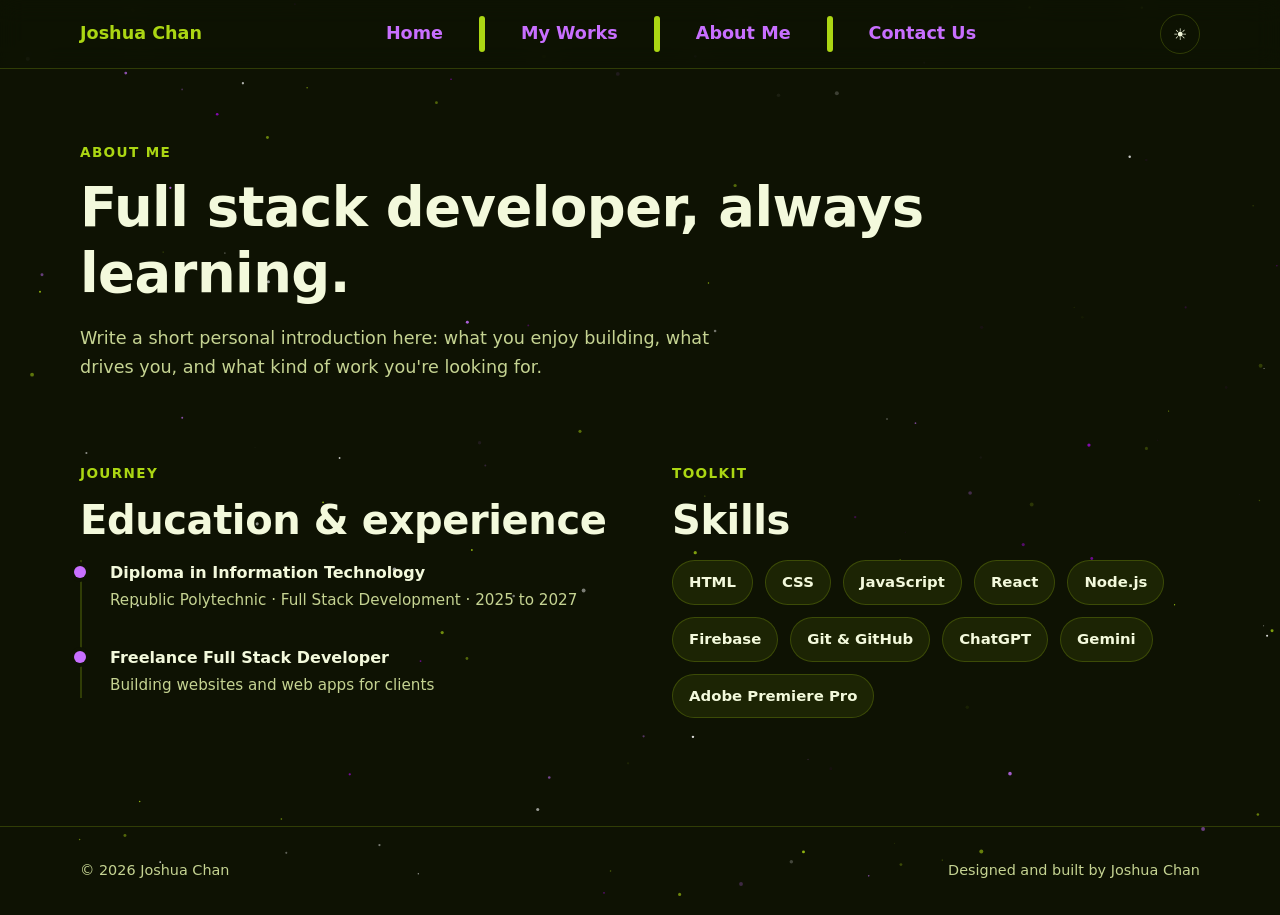
==== about.html @ 546c13e1 "2.0.0: Recreated, Shifted to multi-page layout." ====
<!DOCTYPE html>
<html lang="en">
<head>
  <meta charset="UTF-8" />
  <meta name="viewport" content="width=device-width, initial-scale=1.0" />
  <title>About Me | Joshua Chan</title>
  <link rel="stylesheet" href="styles.css" />
  <script>
    (function () {
      var t = null; try { t = localStorage.getItem("theme"); } catch (e) {}
      document.documentElement.setAttribute("data-theme", t === "light" ? "light" : "dark");
    })();
  </script>
</head>
<body data-page="about">

  <canvas id="stars" aria-hidden="true"></canvas>
  <canvas id="flame" aria-hidden="true"></canvas>

  <header class="nav">
    <div class="container nav-inner">
      <a href="index.html" class="logo">Joshua Chan</a>
      <ul class="nav-links">
        <li><a href="index.html" data-page-link="home">Home</a></li>
        <li><a href="works.html" data-page-link="works">My Works</a></li>
        <li><a href="about.html" data-page-link="about">About Me</a></li>
        <li><a href="contact.html" data-page-link="contact">Contact Us</a></li>
      </ul>
      <button class="theme-toggle" aria-label="Toggle dark mode"></button>
    </div>
  </header>

  <main>
    <!-- INTRO. Edit the heading and paragraph here. -->
    <section class="page-hero">
      <div class="container">
        <p class="eyebrow">About Me</p>
        <h1>Full stack developer, always learning.</h1>
        <p class="lead">
          Write a short personal introduction here: what you enjoy building, what drives you,
          and what kind of work you're looking for.
        </p>
      </div>
    </section>

    <section style="padding-top: 40px;">
      <div class="container two-col">
        <!-- EDUCATION AND EXPERIENCE. Copy an <li> to add an item. -->
        <div>
          <p class="eyebrow">Journey</p>
          <h2>Education & experience</h2>
          <ul class="timeline">
            <li>
              <strong>Diploma in Information Technology</strong>
              <span>Republic Polytechnic · Full Stack Development · 2025 to 2027</span>
            </li>
            <li>
              <strong>Freelance Full Stack Developer</strong>
              <span>Building websites and web apps for clients</span>
            </li>
          </ul>
        </div>

        <!-- SKILLS. Add a <span class="skill"> per skill.
             For an icon, add <img src="icons/name.svg" alt=""> inside the span. -->
        <div>
          <p class="eyebrow">Toolkit</p>
          <h2>Skills</h2>
          <div class="skills">
            <span class="skill">HTML</span>
            <span class="skill">CSS</span>
            <span class="skill">JavaScript</span>
            <span class="skill">React</span>
            <span class="skill">Node.js</span>
            <span class="skill">Firebase</span>
            <span class="skill">Git & GitHub</span>
            <span class="skill">ChatGPT</span>
            <span class="skill">Gemini</span>
            <span class="skill">Adobe Premiere Pro</span>
          </div>
        </div>
      </div>
    </section>
  </main>

  <footer>
    <div class="container">
      <span>© 2026 Joshua Chan</span>
      <span>Designed and built by Joshua Chan</span>
    </div>
  </footer>

  <script src="script.js"></script>
</body>
</html>
---- styles.css ----
/* =====================================================
   FONTS
   Put your Lagu Sans files in a folder called "fonts"
   next to this file. File names must match exactly.
   If a file is missing, the site falls back to the system font.
   ===================================================== */
@font-face {
  font-family: "Lagu Sans";
  src: url("fonts/LaguSans-Regular.ttf") format("truetype");
  font-weight: 400;
  font-display: swap;
}
@font-face {
  font-family: "Lagu Sans";
  src: url("fonts/LaguSans-SemiBold.ttf") format("truetype");
  font-weight: 600;
  font-display: swap;
}
@font-face {
  font-family: "Lagu Sans";
  src: url("fonts/LaguSans-Bold.ttf") format("truetype");
  font-weight: 700;
  font-display: swap;
}

/* =====================================================
   COLOUR PALETTE (analogous)
   Edit these to change colours across the whole site.
   ===================================================== */
:root {
  /* Raw palette */
  --lime: #ABD613;
  --olive: #7E9C0E;
  --olive-2: #60770B;
  --olive-dark: #2E3905;
  --lilac: #C86FFF;
  --purple: #9A08CE;
  --plum: #4E0468;

  /* Theme tokens (dark is the default) */
  --bg: #0E1203;
  --surface: rgba(46, 57, 5, 0.45);
  --surface-solid: #1C2404;
  --text: #F3F9DC;
  --muted: #C5D392;
  --accent: #ABD613;
  --accent-2: #C86FFF;
  --border: rgba(171, 214, 19, 0.22);
  --btn-bg: #ABD613;
  --btn-text: #0E1203;
  --nav-bg: rgba(14, 18, 3, 0.78);
  --nav-link: #C86FFF;
  --hero-a: #ABD613;
  --hero-b: #E3B8FF;
  --hero-c: #C86FFF;
  --photo-front: #2A0F38;

  /* Layout */
  --max-width: 1120px;
  --radius: 14px;
  --nav-height: 68px;
}

/* Light theme */
[data-theme="light"] {
  --bg: #F6FAE6;
  --surface: rgba(255, 255, 255, 0.7);
  --surface-solid: #FFFFFF;
  --text: #1F2704;
  --muted: #4A5A0C;
  --accent: #60770B;
  --accent-2: #9A08CE;
  --border: rgba(46, 57, 5, 0.18);
  --btn-bg: #4E0468;
  --btn-text: #FFFFFF;
  --nav-bg: rgba(246, 250, 230, 0.88);
  --nav-link: #4E0468;
  --hero-a: #7E9C0E;
  --hero-b: #4E0468;
  --hero-c: #9A08CE;
  --photo-front: #F3DCFF;
}

/* =====================================================
   BASE
   ===================================================== */
* { box-sizing: border-box; margin: 0; padding: 0; }
[hidden] { display: none !important; }

html {
  scroll-behavior: smooth;
  scroll-padding-top: calc(var(--nav-h, var(--nav-height)) + 20px);
}

body {
  font-family: "Lagu Sans", system-ui, -apple-system, "Segoe UI", sans-serif;
  font-weight: 400;
  background: var(--bg);
  color: var(--text);
  line-height: 1.65;
  font-size: 16px;
  min-height: 100vh;
  position: relative;
  /* Leaves room under the fixed nav bar. Height is set by script.js. */
  padding-top: var(--nav-h, var(--nav-height));
  transition: background 0.3s, color 0.3s;
}

img { max-width: 100%; display: block; }
a { color: inherit; }
::selection { background: var(--purple); color: #fff; }

.container {
  width: min(100% - 48px, var(--max-width));
  margin-inline: auto;
}

main { position: relative; z-index: 1; }
section { padding: 96px 0; }

h1, h2, h3 { font-weight: 700; line-height: 1.2; letter-spacing: -0.01em; }
h1 { font-size: clamp(2.3rem, 5.5vw, 3.8rem); }
h2 { font-size: clamp(1.75rem, 3.2vw, 2.5rem); margin-bottom: 16px; }
h3 { font-size: 1.25rem; font-weight: 600; }

.eyebrow {
  color: var(--accent);
  font-size: 0.85rem;
  font-weight: 600;
  text-transform: uppercase;
  letter-spacing: 0.1em;
  margin-bottom: 12px;
}

.lead {
  color: var(--muted);
  font-size: 1.1rem;
  max-width: 640px;
  margin-top: 18px;
}

/* =====================================================
   BACKGROUND CANVASES (stars and flame trail)
   ===================================================== */
#stars,
#flame {
  position: fixed;
  inset: 0;
  width: 100vw;
  height: 100vh;
  pointer-events: none;
}
#stars { z-index: 0; }
#flame { z-index: 9999; }

/* =====================================================
   NAVIGATION
   Items are separated by a divider line.
   To add a page, copy one <li> into the nav of every page.
   ===================================================== */
/* Fixed to the top so it stays in view while scrolling */
.nav {
  position: fixed;
  top: 0;
  left: 0;
  right: 0;
  z-index: 100;
  background: var(--nav-bg);
  backdrop-filter: blur(12px);
  -webkit-backdrop-filter: blur(12px);
  border-bottom: 1px solid var(--border);
}

.nav-inner {
  position: relative;
  height: var(--nav-height);
  display: flex;
  align-items: center;
  justify-content: space-between;
  gap: 16px;
}

.logo {
  font-weight: 700;
  font-size: 1.1rem;
  text-decoration: none;
  color: var(--accent);
}

.nav-links {
  display: flex;
  align-items: center;
  list-style: none;
}
.nav-links li {
  display: flex;
  align-items: center;
}
.nav-links li a {
  display: block;
  padding: 0 36px;
  text-decoration: none;
  color: var(--nav-link);
  font-weight: 600;
  font-size: 1.1rem;
  white-space: nowrap;
  transition: color 0.2s;
}
/* Lime divider bars between items */
.nav-links li + li::before {
  content: "";
  width: 6px;
  height: 36px;
  border-radius: 999px;
  background: var(--lime);
  flex-shrink: 0;
}
.nav-links li a:hover { opacity: 0.8; }

/* Current page: text breathes (gently grows and glows) */
.nav-links li a.active {
  animation: nav-breathe 2.8s ease-in-out infinite;
}
@keyframes nav-breathe {
  0%, 100% {
    transform: scale(1);
    opacity: 0.8;
    text-shadow: 0 0 0 rgba(171, 214, 19, 0);
  }
  50% {
    transform: scale(1.06);
    opacity: 1;
    text-shadow: 0 0 14px rgba(171, 214, 19, 0.75);
  }
}

.theme-toggle {
  background: none;
  border: 1px solid var(--border);
  color: var(--text);
  width: 40px;
  height: 40px;
  border-radius: 50%;
  cursor: pointer;
  font-size: 1rem;
  flex-shrink: 0;
  transition: border-color 0.2s;
}
.theme-toggle:hover { border-color: var(--accent); }

/* =====================================================
   BUTTONS
   The gradient ring plays around the edges on hover.
   ===================================================== */
.btn {
  position: relative;
  display: inline-block;
  padding: 13px 26px;
  border-radius: 999px;
  border: none;
  background: var(--btn-bg);
  color: var(--btn-text);
  font: inherit;
  font-weight: 600;
  font-size: 0.95rem;
  text-decoration: none;
  cursor: pointer;
  transition: transform 0.2s;
}
.btn:hover { transform: translateY(-1px); }

.btn::before {
  content: "";
  position: absolute;
  inset: 0;
  padding: 2px;
  border-radius: inherit;
  background: linear-gradient(90deg, var(--lime), var(--lilac), var(--purple), var(--lime));
  background-size: 200% 100%;
  -webkit-mask: linear-gradient(#000 0 0) content-box, linear-gradient(#000 0 0);
  -webkit-mask-composite: xor;
  mask-composite: exclude;
  opacity: 0;
  transition: opacity 0.3s;
  pointer-events: none;
}
.btn:hover::before {
  opacity: 1;
  animation: gradient-flow 1.6s linear infinite;
}
/* Faster gradient flow while the page is being scrolled */
.is-scrolling .btn:hover::before { animation-duration: 0.5s; }

@keyframes gradient-flow {
  to { background-position: 200% 0; }
}

.btn-outline {
  background: transparent;
  color: var(--text);
  box-shadow: inset 0 0 0 1px var(--border);
}

.btn-row {
  display: flex;
  gap: 14px;
  flex-wrap: wrap;
  margin-top: 34px;
}

/* =====================================================
   HOME PAGE HERO
   ===================================================== */
/* Homepage hero: headline on the left, identity card on the right */
.hero { padding: 72px 0 96px; }

.hero-grid {
  display: grid;
  grid-template-columns: 1fr 1fr;
  gap: 64px;
  align-items: center;
}

.hero h1 {
  font-size: clamp(2.2rem, 4.6vw, 3.6rem);
  font-weight: 700;
  line-height: 1.05;
  letter-spacing: -0.02em;
}
.hero-w1 { color: var(--hero-a); }
.hero-w2 { color: var(--hero-b); }
.hero-w3 { color: var(--hero-c); display: block; }

.hero .btn-row { margin-top: 40px; }

/* Lime pill buttons with plum text, as in the reference */
.btn-lime {
  background: var(--lime);
  color: var(--plum);
  padding: 15px 28px;
  font-weight: 600;
  font-size: 1.05rem;
  border-radius: 14px;
}
.btn-lime:hover { opacity: 0.92; }

/* Identity card: lilac back layer with a lighter front panel */
.hero-card {
  position: relative;
  background: var(--lilac);
  border-radius: 40px;
  padding: 0 0 20px;
  box-shadow: 0 24px 60px -30px var(--purple);
}

.hero-photo-area {
  position: relative;
  aspect-ratio: 1 / 1;
  background: var(--photo-front);
  border-radius: 40px 40px 40px 40px;
  overflow: hidden;
  margin: 0 0 5px;
  display: flex;
  align-items: center;
  justify-content: center;
  /* Keeps the front panel layered over the caption area */
  clip-path: inset(0 0 0 0 round 40px);
}
.hero-photo-area img {
  position: absolute;
  inset: 0;
  width: 100%;
  height: 100%;
  object-fit: cover;
}
.hero-placeholder {
  color: var(--text);
  font-size: 1.05rem;
  text-align: center;
  padding: 20px;
}

.hero-caption {
  position: relative;
  z-index: 1;
  padding: 0 36px;
  color: #FFFFFF;
}
.hero-caption h2 {
  font-size: clamp(1.4rem, 2.6vw, 2.1rem);
  font-weight: 700;
  margin-bottom: 4px;
  text-shadow: 0 2px 10px rgba(78, 4, 104, 0.35);
}
.hero-caption p {
  font-size: 1rem;
  font-weight: 600;
  color: #FFFFFF;
  opacity: 0.95;
}

.page-hero { padding: 72px 0 40px; }
.page-hero h1 { font-size: clamp(2.2rem, 5vw, 3.4rem); }

/* =====================================================
   CARDS AND GRIDS
   Cards expand and tilt on hover (tilt is set in script.js).
   ===================================================== */
.grid {
  display: grid;
  gap: 26px;
  grid-template-columns: repeat(3, 1fr);
}
.grid[data-layout="two"] { grid-template-columns: repeat(2, 1fr); }
.grid[data-layout="three"] { grid-template-columns: repeat(3, 1fr); }
.grid[data-layout="list"] { grid-template-columns: 1fr; }

.grid[data-layout="list"] .card {
  flex-direction: row;
  align-items: center;
  gap: 28px;
}
.grid[data-layout="list"] .card-thumb {
  width: 260px;
  min-width: 260px;
  height: 150px;
  margin-bottom: 0;
}

.card {
  position: relative;
  background: var(--surface-solid);
  border: 1px solid var(--border);
  border-radius: var(--radius);
  padding: 26px;
  text-decoration: none;
  display: flex;
  flex-direction: column;
  gap: 12px;
  transition: transform 0.25s ease, border-color 0.25s, box-shadow 0.25s;
  will-change: transform;
}
.card:hover {
  transform: perspective(900px) rotateX(var(--rx, 0deg)) rotateY(var(--ry, 0deg)) scale(1.04);
  border-color: var(--accent);
  box-shadow: 0 18px 40px -18px var(--accent-2);
}
.card p { color: var(--muted); font-size: 0.95rem; }

.card-thumb {
  height: 170px;
  border-radius: 10px;
  background: linear-gradient(135deg, var(--olive-dark), var(--plum));
  border: 1px solid var(--border);
  margin-bottom: 6px;
  display: flex;
  align-items: center;
  justify-content: center;
  color: var(--text);
  font-size: 0.85rem;
  opacity: 0.9;
}

.tags {
  display: flex;
  flex-wrap: wrap;
  gap: 8px;
  margin-top: auto;
}
.tag {
  font-size: 0.78rem;
  font-weight: 600;
  padding: 4px 11px;
  border-radius: 999px;
  border: 1px solid var(--border);
  color: var(--accent);
}

.section-head {
  display: flex;
  justify-content: space-between;
  align-items: flex-end;
  flex-wrap: wrap;
  gap: 16px;
  margin-bottom: 44px;
}
.text-link {
  color: var(--accent);
  font-weight: 600;
  text-decoration: none;
}
.text-link:hover { text-decoration: underline; }

/* =====================================================
   MY WORKS PAGE: dashboard, search, layout switcher
   ===================================================== */
.dashboard {
  display: inline-flex;
  align-items: center;
  gap: 16px;
  padding: 16px 24px;
  border-radius: var(--radius);
  background: var(--surface);
  border: 1px solid var(--border);
  margin-top: 32px;
}
.dash-num {
  font-size: 2.4rem;
  font-weight: 700;
  color: var(--accent);
  line-height: 1;
}
.dash-label { color: var(--muted); font-size: 0.95rem; }

.toolbar {
  display: flex;
  gap: 14px;
  flex-wrap: wrap;
  align-items: center;
  margin: 40px 0 32px;
}

.search {
  flex: 1;
  min-width: 240px;
  padding: 13px 20px;
  border-radius: 999px;
  border: 1px solid var(--border);
  background: var(--surface-solid);
  color: var(--text);
  font: inherit;
}
.search::placeholder { color: var(--muted); }
.search:focus { outline: 2px solid var(--accent); outline-offset: 2px; }

.layout-switch {
  display: inline-flex;
  border: 1px solid var(--border);
  border-radius: 999px;
  overflow: hidden;
}
.layout-switch button {
  background: transparent;
  border: none;
  color: var(--muted);
  font: inherit;
  font-size: 0.88rem;
  font-weight: 600;
  padding: 11px 16px;
  cursor: pointer;
  transition: background 0.2s, color 0.2s;
}
.layout-switch button + button { border-left: 1px solid var(--border); }
.layout-switch button.active {
  background: var(--accent);
  color: var(--bg);
}

.no-results { color: var(--muted); margin-top: 24px; }

/* =====================================================
   PROJECT PAGE
   ===================================================== */
.back-link {
  display: inline-block;
  margin-bottom: 26px;
  color: var(--muted);
  text-decoration: none;
  font-size: 0.95rem;
}
.back-link:hover { color: var(--accent); }

.project-hero { padding: 96px 0 40px; }
.project-hero .meta { color: var(--muted); margin-top: 12px; }

.project-image {
  height: 380px;
  border-radius: var(--radius);
  background: linear-gradient(135deg, var(--olive-dark), var(--plum));
  border: 1px solid var(--border);
  margin-bottom: 60px;
  display: flex;
  align-items: center;
  justify-content: center;
  color: var(--text);
}
.project-image img { width: 100%; height: 100%; object-fit: cover; border-radius: inherit; }

.project-body { max-width: 740px; }
.project-body h2 { font-size: 1.6rem; margin-top: 44px; color: var(--accent); }
.project-body p { color: var(--muted); margin-top: 12px; font-size: 1.02rem; }

/* =====================================================
   ABOUT PAGE
   ===================================================== */
.two-col {
  display: grid;
  grid-template-columns: 1fr 1fr;
  gap: 64px;
}

.timeline {
  list-style: none;
  border-left: 2px solid var(--border);
  padding-left: 28px;
}
.timeline li { position: relative; margin-bottom: 32px; }
.timeline li::before {
  content: "";
  position: absolute;
  left: -36px;
  top: 6px;
  width: 12px;
  height: 12px;
  border-radius: 50%;
  background: var(--accent-2);
  box-shadow: 0 0 0 4px var(--bg);
}
.timeline strong { display: block; font-weight: 600; }
.timeline span { color: var(--muted); font-size: 0.95rem; }

.skills { display: flex; flex-wrap: wrap; gap: 12px; }
.skill {
  display: inline-flex;
  align-items: center;
  gap: 8px;
  padding: 9px 16px;
  border-radius: 999px;
  border: 1px solid var(--border);
  background: var(--surface-solid);
  font-size: 0.93rem;
  font-weight: 600;
  transition: border-color 0.2s;
}
.skill:hover { border-color: var(--accent); }
.skill img { width: 18px; height: 18px; }

/* =====================================================
   CONTACT PAGE
   ===================================================== */
.contact-form { display: grid; gap: 18px; }
.contact-form label {
  display: grid;
  gap: 8px;
  font-weight: 600;
  font-size: 0.92rem;
}
.contact-form input,
.contact-form textarea {
  padding: 13px 16px;
  border-radius: 10px;
  border: 1px solid var(--border);
  background: var(--surface-solid);
  color: var(--text);
  font: inherit;
  font-weight: 400;
}
.contact-form textarea { min-height: 150px; resize: vertical; }
.contact-form input:focus,
.contact-form textarea:focus {
  outline: 2px solid var(--accent);
  outline-offset: 1px;
}

.social-links {
  display: flex;
  gap: 14px;
  flex-wrap: wrap;
  margin-top: 28px;
}

/* =====================================================
   FOOTER
   ===================================================== */
footer {
  position: relative;
  z-index: 1;
  border-top: 1px solid var(--border);
  padding: 32px 0;
  color: var(--muted);
  font-size: 0.9rem;
}
footer .container {
  display: flex;
  justify-content: space-between;
  flex-wrap: wrap;
  gap: 12px;
}

/* =====================================================
   RESPONSIVE / MOBILE
   ===================================================== */
@media (max-width: 1000px) {
  .grid { grid-template-columns: repeat(2, 1fr); }
  .grid[data-layout="list"] { grid-template-columns: 1fr; }
}

@media (max-width: 760px) {
  section { padding: 68px 0; }
  .container { width: min(100% - 32px, var(--max-width)); }

  .nav-inner {
    height: auto;
    padding: 14px 0 10px;
    flex-wrap: wrap;
    justify-content: center;
  }
  .logo { width: 100%; text-align: center; }
  .nav-links { width: 100%; justify-content: center; flex-wrap: wrap; }
  .nav-links li a { padding: 6px 14px; font-size: 0.95rem; }
  .nav-links li + li::before { height: 26px; width: 5px; }
  .theme-toggle { position: absolute; top: 14px; right: 0; }

  .grid,
  .grid[data-layout="two"],
  .grid[data-layout="three"] { grid-template-columns: 1fr; }
  .grid[data-layout="list"] .card { flex-direction: column; align-items: stretch; }
  .grid[data-layout="list"] .card-thumb { width: 100%; min-width: 0; height: 170px; }

  .two-col { grid-template-columns: 1fr; gap: 48px; }
  .project-image { height: 220px; }
  .layout-switch { width: 100%; }
  .layout-switch button { flex: 1; }
  .hero { padding: 56px 0 72px; }
  .hero-grid { grid-template-columns: 1fr; gap: 56px; }
  .hero-card { padding-bottom: 110px; }
  .hero-photo-area { margin-bottom: -56px; }
}

@media (prefers-reduced-motion: reduce) {
  *,
  *::before,
  *::after {
    transition: none !important;
    animation: none !important;
    scroll-behavior: auto !important;
  }
}
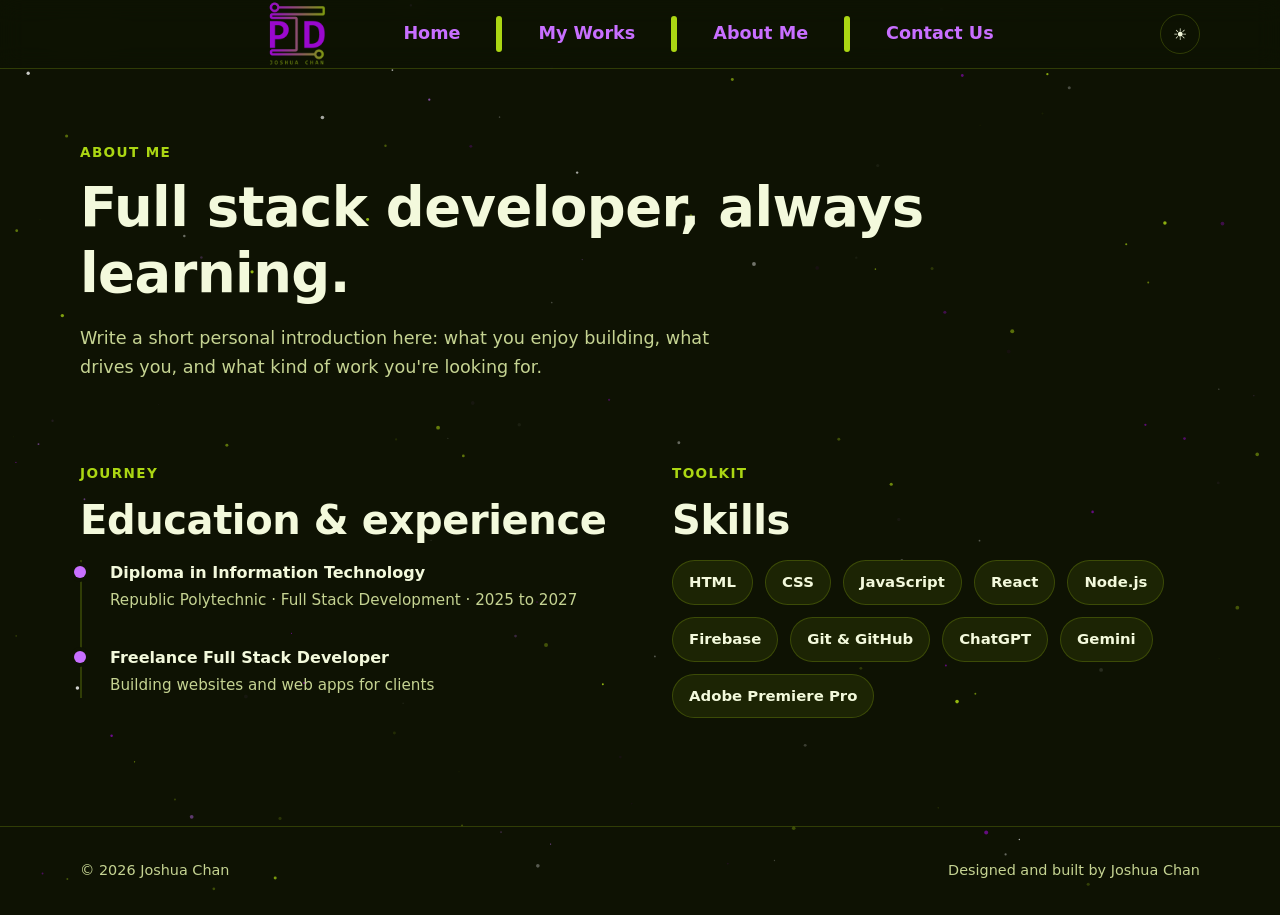
==== commit cd3c5268: "modified:   about.html 	modified:   contact.html 	new file:   images/Logo.png 	new file:   images/Sp" ====
--- a/about.html
+++ b/about.html
@@ -19,7 +19,7 @@
 
   <header class="nav">
     <div class="container nav-inner">
-      <a href="index.html" class="logo">Joshua Chan</a>
+      <a href="index.html" class="logo" aria-label="Joshua Chan home"><img class="logo" src="images/Logo.png" alt="Joshua Chan"></a>
       <ul class="nav-links">
         <li><a href="index.html" data-page-link="home">Home</a></li>
         <li><a href="works.html" data-page-link="works">My Works</a></li>
--- a/styles.css
+++ b/styles.css
@@ -176,8 +176,8 @@
   height: var(--nav-height);
   display: flex;
   align-items: center;
-  justify-content: space-between;
-  gap: 16px;
+  justify-content: center;
+  gap: 24px;
 }
 
 .logo {
@@ -185,6 +185,18 @@
   font-size: 1.1rem;
   text-decoration: none;
   color: var(--accent);
+  flex: 0 0 auto;
+  display: flex;
+  align-items: center;
+}
+
+.logo img.logo {
+  display: block;
+  width: auto;
+  height: auto;
+  max-width: 180px;
+  max-height: calc(var(--nav-height) - -25px);
+  object-fit: contain;
 }
 
 .nav-links {
@@ -235,6 +247,10 @@
 }
 
 .theme-toggle {
+  position: absolute;
+  right: 0;
+  top: 50%;
+  transform: translateY(-50%);
   background: none;
   border: 1px solid var(--border);
   color: var(--text);
@@ -459,6 +475,14 @@
   color: var(--text);
   font-size: 0.85rem;
   opacity: 0.9;
+  overflow: hidden;
+}
+
+.card-thumb img {
+  width: 100%;
+  height: 100%;
+  object-fit: cover;
+  border-radius: inherit;
 }
 
 .tags {
@@ -705,7 +729,8 @@
     flex-wrap: wrap;
     justify-content: center;
   }
-  .logo { width: 100%; text-align: center; }
+  .logo { width: 100%; justify-content: center; text-align: center; }
+  .logo img.logo { max-height: 48px; }
   .nav-links { width: 100%; justify-content: center; flex-wrap: wrap; }
   .nav-links li a { padding: 6px 14px; font-size: 0.95rem; }
   .nav-links li + li::before { height: 26px; width: 5px; }
